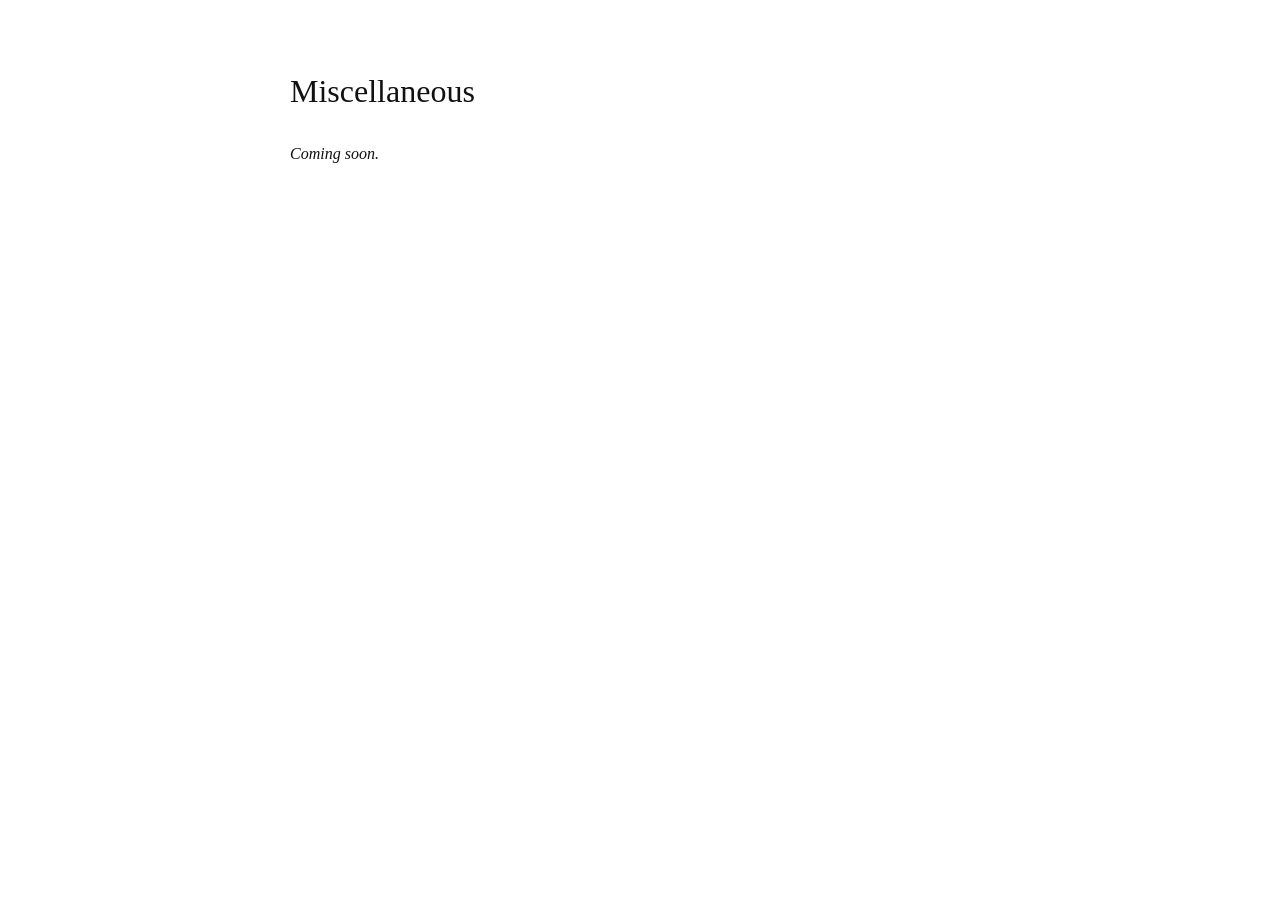
==== docs/miscellaneous.html @ 48b23d71 "Initial site scaffold" ====
<!DOCTYPE html>
<html xmlns="http://www.w3.org/1999/xhtml" lang="en" xml:lang="en"><head>

<meta charset="utf-8">
<meta name="generator" content="quarto-1.9.37">

<meta name="viewport" content="width=device-width, initial-scale=1.0, user-scalable=yes">


<title>Miscellaneous – Michael J. Moody</title>
<style>
/* Default styles provided by pandoc.
** See https://pandoc.org/MANUAL.html#variables-for-html for config info.
*/
code{white-space: pre-wrap;}
span.smallcaps{font-variant: small-caps;}
div.columns{display: flex; gap: min(4vw, 1.5em);}
div.column{flex: auto; overflow-x: auto;}
div.hanging-indent{margin-left: 1.5em; text-indent: -1.5em;}
ul.task-list{list-style: none;}
ul.task-list li input[type="checkbox"] {
  width: 0.8em;
  margin: 0 0.8em 0.2em -1em; /* quarto-specific, see https://github.com/quarto-dev/quarto-cli/issues/4556 */ 
  vertical-align: middle;
}
.display.math{display: block; text-align: center; margin: 0.5rem auto;}
</style>


<script src="site_libs/clipboard/clipboard.min.js"></script>
<script src="site_libs/quarto-html/tabby.min.js"></script>
<script src="site_libs/quarto-html/popper.min.js"></script>
<script src="site_libs/quarto-html/tippy.umd.min.js"></script>
<script src="site_libs/quarto-html/anchor.min.js"></script>
<link href="site_libs/quarto-html/tippy.css" rel="stylesheet">
<link href="site_libs/quarto-html/light-border.css" rel="stylesheet">
<link href="site_libs/quarto-html/quarto-html-640605f58ae58ee79329c070719e555b.min.css" rel="stylesheet" append-hash="true" data-mode="light">
<link href="site_libs/quarto-html/quarto-syntax-highlighting-7f8f88aac4f3542376d5c11b86a4c14d.css" rel="stylesheet" id="quarto-text-highlighting-styles">


<link rel="stylesheet" href="styles.css">
</head>

<body>


<header id="title-block-header">
<h1 class="title">Miscellaneous</h1>

</header>


<p><em>Coming soon.</em></p>


<script id="quarto-html-after-body" type="application/javascript">
  window.document.addEventListener("DOMContentLoaded", function (event) {
    const tabsets =  window.document.querySelectorAll(".panel-tabset-tabby")
    tabsets.forEach(function(tabset) {
      const tabby = new Tabby('#' + tabset.id);
    });
    const icon = "";
    const anchorJS = new window.AnchorJS();
    anchorJS.options = {
      placement: 'right',
      icon: icon
    };
    anchorJS.add('.anchored');
    const isCodeAnnotation = (el) => {
      for (const clz of el.classList) {
        if (clz.startsWith('code-annotation-')) {                     
          return true;
        }
      }
      return false;
    }
    const onCopySuccess = function(e) {
      // button target
      const button = e.trigger;
      // don't keep focus
      button.blur();
      // flash "checked"
      button.classList.add('code-copy-button-checked');
      var currentTitle = button.getAttribute("title");
      button.setAttribute("title", "Copied!");
      let tooltip;
      if (window.bootstrap) {
        button.setAttribute("data-bs-toggle", "tooltip");
        button.setAttribute("data-bs-placement", "left");
        button.setAttribute("data-bs-title", "Copied!");
        tooltip = new bootstrap.Tooltip(button, 
          { trigger: "manual", 
            customClass: "code-copy-button-tooltip",
            offset: [0, -8]});
        tooltip.show();    
      }
      setTimeout(function() {
        if (tooltip) {
          tooltip.hide();
          button.removeAttribute("data-bs-title");
          button.removeAttribute("data-bs-toggle");
          button.removeAttribute("data-bs-placement");
        }
        button.setAttribute("title", currentTitle);
        button.classList.remove('code-copy-button-checked');
      }, 1000);
      // clear code selection
      e.clearSelection();
    }
    const getTextToCopy = function(trigger) {
      const outerScaffold = trigger.parentElement.cloneNode(true);
      const codeEl = outerScaffold.querySelector('code');
      for (const childEl of codeEl.children) {
        if (isCodeAnnotation(childEl)) {
          childEl.remove();
        }
      }
      return codeEl.innerText;
    }
    const clipboard = new window.ClipboardJS('.code-copy-button:not([data-in-quarto-modal])', {
      text: getTextToCopy
    });
    clipboard.on('success', onCopySuccess);
    if (window.document.getElementById('quarto-embedded-source-code-modal')) {
      const clipboardModal = new window.ClipboardJS('.code-copy-button[data-in-quarto-modal]', {
        text: getTextToCopy,
        container: window.document.getElementById('quarto-embedded-source-code-modal')
      });
      clipboardModal.on('success', onCopySuccess);
    }
      var localhostRegex = new RegExp(/^(?:http|https):\/\/localhost\:?[0-9]*\//);
      var mailtoRegex = new RegExp(/^mailto:/);
        var filterRegex = new RegExp('/' + window.location.host + '/');
      var isInternal = (href) => {
          return filterRegex.test(href) || localhostRegex.test(href) || mailtoRegex.test(href);
      }
      // Inspect non-navigation links and adorn them if external
     var links = window.document.querySelectorAll('a[href]:not(.nav-link):not(.navbar-brand):not(.toc-action):not(.sidebar-link):not(.sidebar-item-toggle):not(.pagination-link):not(.no-external):not([aria-hidden]):not(.dropdown-item):not(.quarto-navigation-tool):not(.about-link)');
      for (var i=0; i<links.length; i++) {
        const link = links[i];
        if (!isInternal(link.href)) {
          // undo the damage that might have been done by quarto-nav.js in the case of
          // links that we want to consider external
          if (link.dataset.originalHref !== undefined) {
            link.href = link.dataset.originalHref;
          }
        }
      }
    function tippyHover(el, contentFn, onTriggerFn, onUntriggerFn) {
      const config = {
        allowHTML: true,
        maxWidth: 500,
        delay: 100,
        arrow: false,
        appendTo: function(el) {
            return el.parentElement;
        },
        interactive: true,
        interactiveBorder: 10,
        theme: 'light-border',
        placement: 'bottom-start',
      };
      if (contentFn) {
        config.content = contentFn;
      }
      if (onTriggerFn) {
        config.onTrigger = onTriggerFn;
      }
      if (onUntriggerFn) {
        config.onUntrigger = onUntriggerFn;
      }
      window.tippy(el, config); 
    }
    const noterefs = window.document.querySelectorAll('a[role="doc-noteref"]');
    for (var i=0; i<noterefs.length; i++) {
      const ref = noterefs[i];
      tippyHover(ref, function() {
        // use id or data attribute instead here
        let href = ref.getAttribute('data-footnote-href') || ref.getAttribute('href');
        try { href = new URL(href).hash; } catch {}
        const id = href.replace(/^#\/?/, "");
        const note = window.document.getElementById(id);
        if (note) {
          return note.innerHTML;
        } else {
          return "";
        }
      });
    }
    const xrefs = window.document.querySelectorAll('a.quarto-xref');
    const processXRef = (id, note) => {
      // Strip column container classes
      const stripColumnClz = (el) => {
        el.classList.remove("page-full", "page-columns");
        if (el.children) {
          for (const child of el.children) {
            stripColumnClz(child);
          }
        }
      }
      stripColumnClz(note)
      if (id === null || id.startsWith('sec-')) {
        // Special case sections, only their first couple elements
        const container = document.createElement("div");
        if (note.children && note.children.length > 2) {
          container.appendChild(note.children[0].cloneNode(true));
          for (let i = 1; i < note.children.length; i++) {
            const child = note.children[i];
            if (child.tagName === "P" && child.innerText === "") {
              continue;
            } else {
              container.appendChild(child.cloneNode(true));
              break;
            }
          }
          if (window.Quarto?.typesetMath) {
            window.Quarto.typesetMath(container);
          }
          return container.innerHTML
        } else {
          if (window.Quarto?.typesetMath) {
            window.Quarto.typesetMath(note);
          }
          return note.innerHTML;
        }
      } else {
        // Remove any anchor links if they are present
        const anchorLink = note.querySelector('a.anchorjs-link');
        if (anchorLink) {
          anchorLink.remove();
        }
        if (window.Quarto?.typesetMath) {
          window.Quarto.typesetMath(note);
        }
        if (note.classList.contains("callout")) {
          return note.outerHTML;
        } else {
          return note.innerHTML;
        }
      }
    }
    for (var i=0; i<xrefs.length; i++) {
      const xref = xrefs[i];
      tippyHover(xref, undefined, function(instance) {
        instance.disable();
        let url = xref.getAttribute('href');
        let hash = undefined; 
        if (url.startsWith('#')) {
          hash = url;
        } else {
          try { hash = new URL(url).hash; } catch {}
        }
        if (hash) {
          const id = hash.replace(/^#\/?/, "");
          const note = window.document.getElementById(id);
          if (note !== null) {
            try {
              const html = processXRef(id, note.cloneNode(true));
              instance.setContent(html);
            } finally {
              instance.enable();
              instance.show();
            }
          } else {
            // See if we can fetch this
            fetch(url.split('#')[0])
            .then(res => res.text())
            .then(html => {
              const parser = new DOMParser();
              const htmlDoc = parser.parseFromString(html, "text/html");
              const note = htmlDoc.getElementById(id);
              if (note !== null) {
                const html = processXRef(id, note);
                instance.setContent(html);
              } 
            }).finally(() => {
              instance.enable();
              instance.show();
            });
          }
        } else {
          // See if we can fetch a full url (with no hash to target)
          // This is a special case and we should probably do some content thinning / targeting
          fetch(url)
          .then(res => res.text())
          .then(html => {
            const parser = new DOMParser();
            const htmlDoc = parser.parseFromString(html, "text/html");
            const note = htmlDoc.querySelector('main.content');
            if (note !== null) {
              // This should only happen for chapter cross references
              // (since there is no id in the URL)
              // remove the first header
              if (note.children.length > 0 && note.children[0].tagName === "HEADER") {
                note.children[0].remove();
              }
              const html = processXRef(null, note);
              instance.setContent(html);
            } 
          }).finally(() => {
            instance.enable();
            instance.show();
          });
        }
      }, function(instance) {
      });
    }
        let selectedAnnoteEl;
        const selectorForAnnotation = ( cell, annotation) => {
          let cellAttr = 'data-code-cell="' + cell + '"';
          let lineAttr = 'data-code-annotation="' +  annotation + '"';
          const selector = 'span[' + cellAttr + '][' + lineAttr + ']';
          return selector;
        }
        const selectCodeLines = (annoteEl) => {
          const doc = window.document;
          const targetCell = annoteEl.getAttribute("data-target-cell");
          const targetAnnotation = annoteEl.getAttribute("data-target-annotation");
          const annoteSpan = window.document.querySelector(selectorForAnnotation(targetCell, targetAnnotation));
          const lines = annoteSpan.getAttribute("data-code-lines").split(",");
          const lineIds = lines.map((line) => {
            return targetCell + "-" + line;
          })
          let top = null;
          let height = null;
          let parent = null;
          if (lineIds.length > 0) {
              //compute the position of the single el (top and bottom and make a div)
              const el = window.document.getElementById(lineIds[0]);
              top = el.offsetTop;
              height = el.offsetHeight;
              parent = el.parentElement.parentElement;
            if (lineIds.length > 1) {
              const lastEl = window.document.getElementById(lineIds[lineIds.length - 1]);
              const bottom = lastEl.offsetTop + lastEl.offsetHeight;
              height = bottom - top;
            }
            if (top !== null && height !== null && parent !== null) {
              // cook up a div (if necessary) and position it 
              let div = window.document.getElementById("code-annotation-line-highlight");
              if (div === null) {
                div = window.document.createElement("div");
                div.setAttribute("id", "code-annotation-line-highlight");
                div.style.position = 'absolute';
                parent.appendChild(div);
              }
              div.style.top = top - 2 + "px";
              div.style.height = height + 4 + "px";
              div.style.left = 0;
              let gutterDiv = window.document.getElementById("code-annotation-line-highlight-gutter");
              if (gutterDiv === null) {
                gutterDiv = window.document.createElement("div");
                gutterDiv.setAttribute("id", "code-annotation-line-highlight-gutter");
                gutterDiv.style.position = 'absolute';
                const codeCell = window.document.getElementById(targetCell);
                const gutter = codeCell.querySelector('.code-annotation-gutter');
                gutter.appendChild(gutterDiv);
              }
              gutterDiv.style.top = top - 2 + "px";
              gutterDiv.style.height = height + 4 + "px";
            }
            selectedAnnoteEl = annoteEl;
          }
        };
        const unselectCodeLines = () => {
          const elementsIds = ["code-annotation-line-highlight", "code-annotation-line-highlight-gutter"];
          elementsIds.forEach((elId) => {
            const div = window.document.getElementById(elId);
            if (div) {
              div.remove();
            }
          });
          selectedAnnoteEl = undefined;
        };
          // Handle positioning of the toggle
      window.addEventListener(
        "resize",
        throttle(() => {
          elRect = undefined;
          if (selectedAnnoteEl) {
            selectCodeLines(selectedAnnoteEl);
          }
        }, 10)
      );
      function throttle(fn, ms) {
      let throttle = false;
      let timer;
        return (...args) => {
          if(!throttle) { // first call gets through
              fn.apply(this, args);
              throttle = true;
          } else { // all the others get throttled
              if(timer) clearTimeout(timer); // cancel #2
              timer = setTimeout(() => {
                fn.apply(this, args);
                timer = throttle = false;
              }, ms);
          }
        };
      }
        // Attach click handler to the DT
        const annoteDls = window.document.querySelectorAll('dt[data-target-cell]');
        for (const annoteDlNode of annoteDls) {
          annoteDlNode.addEventListener('click', (event) => {
            const clickedEl = event.target;
            if (clickedEl !== selectedAnnoteEl) {
              unselectCodeLines();
              const activeEl = window.document.querySelector('dt[data-target-cell].code-annotation-active');
              if (activeEl) {
                activeEl.classList.remove('code-annotation-active');
              }
              selectCodeLines(clickedEl);
              clickedEl.classList.add('code-annotation-active');
            } else {
              // Unselect the line
              unselectCodeLines();
              clickedEl.classList.remove('code-annotation-active');
            }
          });
        }
    const findCites = (el) => {
      const parentEl = el.parentElement;
      if (parentEl) {
        const cites = parentEl.dataset.cites;
        if (cites) {
          return {
            el,
            cites: cites.split(' ')
          };
        } else {
          return findCites(el.parentElement)
        }
      } else {
        return undefined;
      }
    };
    var bibliorefs = window.document.querySelectorAll('a[role="doc-biblioref"]');
    for (var i=0; i<bibliorefs.length; i++) {
      const ref = bibliorefs[i];
      const citeInfo = findCites(ref);
      if (citeInfo) {
        tippyHover(citeInfo.el, function() {
          var popup = window.document.createElement('div');
          citeInfo.cites.forEach(function(cite) {
            var citeDiv = window.document.createElement('div');
            citeDiv.classList.add('hanging-indent');
            citeDiv.classList.add('csl-entry');
            var biblioDiv = window.document.getElementById('ref-' + cite);
            if (biblioDiv) {
              citeDiv.innerHTML = biblioDiv.innerHTML;
            }
            popup.appendChild(citeDiv);
          });
          return popup.innerHTML;
        });
      }
    }
  });
  </script>




</body></html>
---- docs/site_libs/quarto-html/tippy.css ----
.tippy-box[data-animation=fade][data-state=hidden]{opacity:0}[data-tippy-root]{max-width:calc(100vw - 10px)}.tippy-box{position:relative;background-color:#333;color:#fff;border-radius:4px;font-size:14px;line-height:1.4;white-space:normal;outline:0;transition-property:transform,visibility,opacity}.tippy-box[data-placement^=top]>.tippy-arrow{bottom:0}.tippy-box[data-placement^=top]>.tippy-arrow:before{bottom:-7px;left:0;border-width:8px 8px 0;border-top-color:initial;transform-origin:center top}.tippy-box[data-placement^=bottom]>.tippy-arrow{top:0}.tippy-box[data-placement^=bottom]>.tippy-arrow:before{top:-7px;left:0;border-width:0 8px 8px;border-bottom-color:initial;transform-origin:center bottom}.tippy-box[data-placement^=left]>.tippy-arrow{right:0}.tippy-box[data-placement^=left]>.tippy-arrow:before{border-width:8px 0 8px 8px;border-left-color:initial;right:-7px;transform-origin:center left}.tippy-box[data-placement^=right]>.tippy-arrow{left:0}.tippy-box[data-placement^=right]>.tippy-arrow:before{left:-7px;border-width:8px 8px 8px 0;border-right-color:initial;transform-origin:center right}.tippy-box[data-inertia][data-state=visible]{transition-timing-function:cubic-bezier(.54,1.5,.38,1.11)}.tippy-arrow{width:16px;height:16px;color:#333}.tippy-arrow:before{content:"";position:absolute;border-color:transparent;border-style:solid}.tippy-content{position:relative;padding:5px 9px;z-index:1}
---- docs/site_libs/quarto-html/quarto-syntax-highlighting-7f8f88aac4f3542376d5c11b86a4c14d.css ----
/* quarto syntax highlight colors */
:root {
  --quarto-hl-ot-color: #003B4F;
  --quarto-hl-at-color: #657422;
  --quarto-hl-ss-color: #20794D;
  --quarto-hl-an-color: #5E5E5E;
  --quarto-hl-fu-color: #4758AB;
  --quarto-hl-st-color: #20794D;
  --quarto-hl-cf-color: #003B4F;
  --quarto-hl-op-color: #5E5E5E;
  --quarto-hl-er-color: #AD0000;
  --quarto-hl-bn-color: #AD0000;
  --quarto-hl-al-color: #AD0000;
  --quarto-hl-va-color: #111111;
  --quarto-hl-bu-color: inherit;
  --quarto-hl-ex-color: inherit;
  --quarto-hl-pp-color: #AD0000;
  --quarto-hl-in-color: #5E5E5E;
  --quarto-hl-vs-color: #20794D;
  --quarto-hl-wa-color: #5E5E5E;
  --quarto-hl-do-color: #5E5E5E;
  --quarto-hl-im-color: #00769E;
  --quarto-hl-ch-color: #20794D;
  --quarto-hl-dt-color: #AD0000;
  --quarto-hl-fl-color: #AD0000;
  --quarto-hl-co-color: #5E5E5E;
  --quarto-hl-cv-color: #5E5E5E;
  --quarto-hl-cn-color: #8f5902;
  --quarto-hl-sc-color: #5E5E5E;
  --quarto-hl-dv-color: #AD0000;
  --quarto-hl-kw-color: #003B4F;
}

/* other quarto variables */
:root {
  --quarto-font-monospace: SFMono-Regular, Menlo, Monaco, Consolas, "Liberation Mono", "Courier New", monospace;
}

/* syntax highlight based on Pandoc's rules */
pre > code.sourceCode > span {
  color: #003B4F;
}

code.sourceCode > span {
  color: #003B4F;
}

div.sourceCode,
div.sourceCode pre.sourceCode {
  color: #003B4F;
}

/* Normal */
code span {
  color: #003B4F;
}

/* Alert */
code span.al {
  color: #AD0000;
  font-style: inherit;
}

/* Annotation */
code span.an {
  color: #5E5E5E;
  font-style: inherit;
}

/* Attribute */
code span.at {
  color: #657422;
  font-style: inherit;
}

/* BaseN */
code span.bn {
  color: #AD0000;
  font-style: inherit;
}

/* BuiltIn */
code span.bu {
  font-style: inherit;
}

/* ControlFlow */
code span.cf {
  color: #003B4F;
  font-weight: bold;
  font-style: inherit;
}

/* Char */
code span.ch {
  color: #20794D;
  font-style: inherit;
}

/* Constant */
code span.cn {
  color: #8f5902;
  font-style: inherit;
}

/* Comment */
code span.co {
  color: #5E5E5E;
  font-style: inherit;
}

/* CommentVar */
code span.cv {
  color: #5E5E5E;
  font-style: italic;
}

/* Documentation */
code span.do {
  color: #5E5E5E;
  font-style: italic;
}

/* DataType */
code span.dt {
  color: #AD0000;
  font-style: inherit;
}

/* DecVal */
code span.dv {
  color: #AD0000;
  font-style: inherit;
}

/* Error */
code span.er {
  color: #AD0000;
  font-style: inherit;
}

/* Extension */
code span.ex {
  font-style: inherit;
}

/* Float */
code span.fl {
  color: #AD0000;
  font-style: inherit;
}

/* Function */
code span.fu {
  color: #4758AB;
  font-style: inherit;
}

/* Import */
code span.im {
  color: #00769E;
  font-style: inherit;
}

/* Information */
code span.in {
  color: #5E5E5E;
  font-style: inherit;
}

/* Keyword */
code span.kw {
  color: #003B4F;
  font-weight: bold;
  font-style: inherit;
}

/* Operator */
code span.op {
  color: #5E5E5E;
  font-style: inherit;
}

/* Other */
code span.ot {
  color: #003B4F;
  font-style: inherit;
}

/* Preprocessor */
code span.pp {
  color: #AD0000;
  font-style: inherit;
}

/* SpecialChar */
code span.sc {
  color: #5E5E5E;
  font-style: inherit;
}

/* SpecialString */
code span.ss {
  color: #20794D;
  font-style: inherit;
}

/* String */
code span.st {
  color: #20794D;
  font-style: inherit;
}

/* Variable */
code span.va {
  color: #111111;
  font-style: inherit;
}

/* VerbatimString */
code span.vs {
  color: #20794D;
  font-style: inherit;
}

/* Warning */
code span.wa {
  color: #5E5E5E;
  font-style: italic;
}

.prevent-inlining {
  content: "</";
}

/*# sourceMappingURL=789ad8cd35626ba772517505b42a116e.css.map */
---- docs/styles.css ----
body {
  font-family: Georgia, serif;
  font-size: 16px;
  line-height: 1.7;
  color: #111;
  background-color: #fff;
  max-width: 700px;
  margin: 0 auto;
  padding: 2rem 1.5rem;
}

h1, h2, h3 {
  font-weight: normal;
  margin-top: 2rem;
}

a {
  color: #111111;
  text-decoration: underline;
}

a:hover {
  color: #555;
}

nav {
  margin-bottom: 2rem;
  border-bottom: 1px solid #ddd;
  padding-bottom: 0.75rem;
}

.navbar-brand {
  font-weight: bold;
  text-decoration: none;
}

hr {
  border: none;
  border-top: 1px solid #ddd;
  margin: 2rem 0;
}
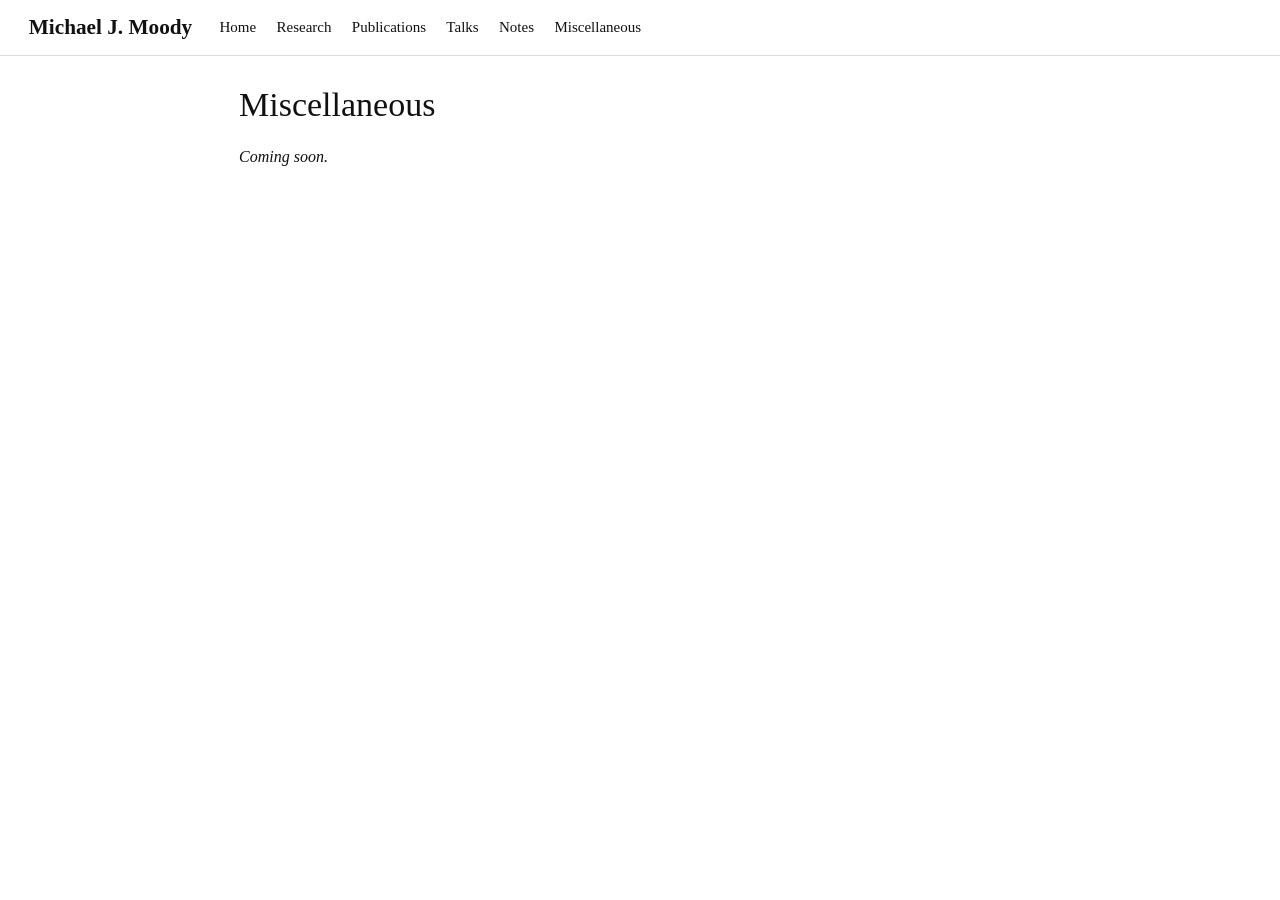
==== commit 423815d1: "Home page layout with photo, plain styling, no scroll" ====
--- a/docs/miscellaneous.html
+++ b/docs/miscellaneous.html
@@ -23,29 +23,112 @@
   margin: 0 0.8em 0.2em -1em; /* quarto-specific, see https://github.com/quarto-dev/quarto-cli/issues/4556 */ 
   vertical-align: middle;
 }
-.display.math{display: block; text-align: center; margin: 0.5rem auto;}
 </style>
 
 
+<script src="site_libs/quarto-nav/quarto-nav.js"></script>
+<script src="site_libs/quarto-nav/headroom.min.js"></script>
 <script src="site_libs/clipboard/clipboard.min.js"></script>
-<script src="site_libs/quarto-html/tabby.min.js"></script>
+<script src="site_libs/quarto-html/quarto.js" type="module"></script>
+<script src="site_libs/quarto-html/tabsets/tabsets.js" type="module"></script>
 <script src="site_libs/quarto-html/popper.min.js"></script>
 <script src="site_libs/quarto-html/tippy.umd.min.js"></script>
 <script src="site_libs/quarto-html/anchor.min.js"></script>
 <link href="site_libs/quarto-html/tippy.css" rel="stylesheet">
-<link href="site_libs/quarto-html/light-border.css" rel="stylesheet">
-<link href="site_libs/quarto-html/quarto-html-640605f58ae58ee79329c070719e555b.min.css" rel="stylesheet" append-hash="true" data-mode="light">
 <link href="site_libs/quarto-html/quarto-syntax-highlighting-7f8f88aac4f3542376d5c11b86a4c14d.css" rel="stylesheet" id="quarto-text-highlighting-styles">
+<script src="site_libs/bootstrap/bootstrap.min.js"></script>
+<link href="site_libs/bootstrap/bootstrap-icons.css" rel="stylesheet">
+<link href="site_libs/bootstrap/bootstrap-6033a600180109c3731f6a886c29932c.min.css" rel="stylesheet" append-hash="true" id="quarto-bootstrap" data-mode="light">
+<script id="quarto-search-options" type="application/json">{
+  "language": {
+    "search-no-results-text": "No results",
+    "search-matching-documents-text": "matching documents",
+    "search-copy-link-title": "Copy link to search",
+    "search-hide-matches-text": "Hide additional matches",
+    "search-more-match-text": "more match in this document",
+    "search-more-matches-text": "more matches in this document",
+    "search-clear-button-title": "Clear",
+    "search-text-placeholder": "",
+    "search-detached-cancel-button-title": "Cancel",
+    "search-submit-button-title": "Submit",
+    "search-label": "Search"
+  }
+}</script>
 
 
 <link rel="stylesheet" href="styles.css">
 </head>
 
-<body>
-
-
-<header id="title-block-header">
+<body class="nav-fixed fullcontent quarto-light">
+
+<div id="quarto-search-results"></div>
+  <header id="quarto-header" class="headroom fixed-top">
+    <nav class="navbar navbar-expand-lg " data-bs-theme="dark">
+      <div class="navbar-container container-fluid">
+      <div class="navbar-brand-container mx-auto">
+    <a class="navbar-brand" href="./index.html">
+    <span class="navbar-title">Michael J. Moody</span>
+    </a>
+  </div>
+          <button class="navbar-toggler" type="button" data-bs-toggle="collapse" data-bs-target="#navbarCollapse" aria-controls="navbarCollapse" role="menu" aria-expanded="false" aria-label="Toggle navigation" onclick="if (window.quartoToggleHeadroom) { window.quartoToggleHeadroom(); }">
+  <span class="navbar-toggler-icon"></span>
+</button>
+          <div class="collapse navbar-collapse" id="navbarCollapse">
+            <ul class="navbar-nav navbar-nav-scroll me-auto">
+  <li class="nav-item">
+    <a class="nav-link" href="./index.html"> 
+<span class="menu-text">Home</span></a>
+  </li>  
+  <li class="nav-item">
+    <a class="nav-link" href="./research.html"> 
+<span class="menu-text">Research</span></a>
+  </li>  
+  <li class="nav-item">
+    <a class="nav-link" href="./publications.html"> 
+<span class="menu-text">Publications</span></a>
+  </li>  
+  <li class="nav-item">
+    <a class="nav-link" href="./talks.html"> 
+<span class="menu-text">Talks</span></a>
+  </li>  
+  <li class="nav-item">
+    <a class="nav-link" href="./notes.html"> 
+<span class="menu-text">Notes</span></a>
+  </li>  
+  <li class="nav-item">
+    <a class="nav-link active" href="./miscellaneous.html" aria-current="page"> 
+<span class="menu-text">Miscellaneous</span></a>
+  </li>  
+</ul>
+          </div> <!-- /navcollapse -->
+            <div class="quarto-navbar-tools">
+</div>
+      </div> <!-- /container-fluid -->
+    </nav>
+</header>
+<!-- content -->
+<div id="quarto-content" class="quarto-container page-columns page-rows-contents page-layout-article page-navbar">
+<!-- sidebar -->
+<!-- margin-sidebar -->
+    
+<!-- main -->
+<main class="content" id="quarto-document-content">
+
+<header id="title-block-header" class="quarto-title-block default">
+<div class="quarto-title">
 <h1 class="title">Miscellaneous</h1>
+</div>
+
+
+
+<div class="quarto-title-meta">
+
+    
+  
+    
+  </div>
+  
+
 
 </header>
 
@@ -53,12 +136,10 @@
 <p><em>Coming soon.</em></p>
 
 
+
+</main> <!-- /main -->
 <script id="quarto-html-after-body" type="application/javascript">
   window.document.addEventListener("DOMContentLoaded", function (event) {
-    const tabsets =  window.document.querySelectorAll(".panel-tabset-tabby")
-    tabsets.forEach(function(tabset) {
-      const tabby = new Tabby('#' + tabset.id);
-    });
     const icon = "";
     const anchorJS = new window.AnchorJS();
     anchorJS.options = {
@@ -157,7 +238,7 @@
         },
         interactive: true,
         interactiveBorder: 10,
-        theme: 'light-border',
+        theme: 'quarto',
         placement: 'bottom-start',
       };
       if (contentFn) {
@@ -457,6 +538,7 @@
     }
   });
   </script>
+</div> <!-- /content -->
 
 
 
--- a/docs/styles.css
+++ b/docs/styles.css
@@ -4,16 +4,35 @@
   line-height: 1.7;
   color: #111;
   background-color: #fff;
-  max-width: 700px;
-  margin: 0 auto;
-  padding: 2rem 1.5rem;
 }
 
-h1, h2, h3 {
-  font-weight: normal;
-  margin-top: 2rem;
+/* plain white navbar */
+.navbar {
+  background-color: #fff !important;
+  border-bottom: 1px solid #ddd;
+  box-shadow: none;
+  height: 56px;
 }
 
+.navbar-brand,
+.navbar-brand:hover {
+  color: #111 !important;
+  font-weight: bold;
+  font-family: Georgia, serif;
+}
+
+.nav-link,
+.nav-link:hover {
+  color: #111 !important;
+  font-family: Georgia, serif;
+  font-size: 15px;
+}
+
+.nav-link:hover {
+  text-decoration: underline;
+}
+
+/* plain links */
 a {
   color: #111111;
   text-decoration: underline;
@@ -23,15 +42,9 @@
   color: #555;
 }
 
-nav {
-  margin-bottom: 2rem;
-  border-bottom: 1px solid #ddd;
-  padding-bottom: 0.75rem;
-}
-
-.navbar-brand {
-  font-weight: bold;
-  text-decoration: none;
+h1, h2, h3 {
+  font-weight: normal;
+  margin-top: 2rem;
 }
 
 hr {
@@ -39,3 +52,57 @@
   border-top: 1px solid #ddd;
   margin: 2rem 0;
 }
+
+/* constrain content width on inner pages */
+.page-layout-article .quarto-container {
+  max-width: 750px;
+}
+
+/* strip quarto's inner container constraints on home page */
+.page-layout-full #quarto-content,
+.page-layout-full #quarto-document-content,
+.page-layout-full .quarto-container {
+  max-width: 100% !important;
+  width: 100% !important;
+  padding: 0 !important;
+  margin: 0 !important;
+}
+
+/* prevent scroll on home page */
+body:has(.home-layout) {
+  overflow: hidden;
+}
+
+/* home page layout */
+:root {
+  --nav-h: 64px;
+  --photo-gap: 3rem;
+}
+
+.home-layout {
+  position: relative;
+  width: 100vw;
+  height: calc(100vh - var(--nav-h));
+  overflow: hidden;
+}
+
+.home-left {
+  position: absolute;
+  left: 5%;
+  top: 50%;
+  transform: translateY(-50%);
+  width: 35%;
+}
+
+.home-right {
+  position: absolute;
+  right: 0;
+  top: 50%;
+  transform: translateY(-50%);
+}
+
+.home-right img {
+  height: calc(100vh - var(--nav-h) - var(--photo-gap) * 2);
+  width: auto;
+  display: block;
+}
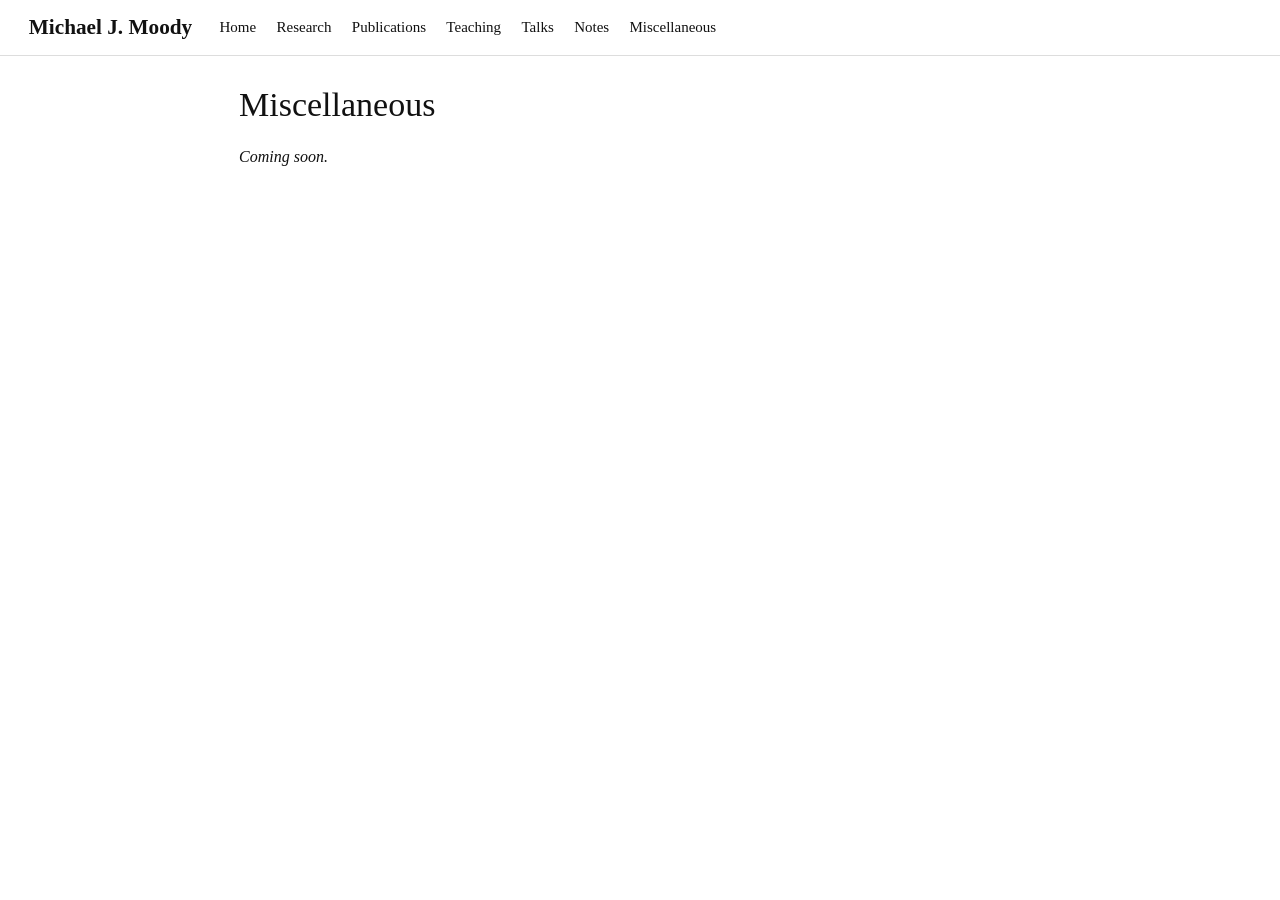
==== commit ce4b6346: "Add Teaching page and navbar link" ====
--- a/docs/miscellaneous.html
+++ b/docs/miscellaneous.html
@@ -88,6 +88,10 @@
 <span class="menu-text">Publications</span></a>
   </li>  
   <li class="nav-item">
+    <a class="nav-link" href="./teaching.html"> 
+<span class="menu-text">Teaching</span></a>
+  </li>  
+  <li class="nav-item">
     <a class="nav-link" href="./talks.html"> 
 <span class="menu-text">Talks</span></a>
   </li>  
--- a/docs/styles.css
+++ b/docs/styles.css
@@ -61,7 +61,9 @@
 /* strip quarto's inner container constraints on home page */
 .page-layout-full #quarto-content,
 .page-layout-full #quarto-document-content,
-.page-layout-full .quarto-container {
+.page-layout-full .quarto-container,
+.page-layout-full main,
+.page-layout-full .container-fluid {
   max-width: 100% !important;
   width: 100% !important;
   padding: 0 !important;
@@ -80,29 +82,32 @@
 }
 
 .home-layout {
-  position: relative;
+  display: flex;
+  align-items: center;
+  gap: 4rem;
+  padding: var(--photo-gap) 5%;
   width: 100vw;
   height: calc(100vh - var(--nav-h));
+  box-sizing: border-box;
   overflow: hidden;
 }
 
 .home-left {
-  position: absolute;
-  left: 5%;
-  top: 50%;
-  transform: translateY(-50%);
-  width: 35%;
+  flex: 1;
+  min-width: 0;
 }
 
 .home-right {
-  position: absolute;
-  right: 0;
-  top: 50%;
-  transform: translateY(-50%);
+  flex-shrink: 0;
+  width: 38vw;
+  overflow: hidden;
 }
 
 .home-right img {
-  height: calc(100vh - var(--nav-h) - var(--photo-gap) * 2);
+  max-height: calc(100vh - var(--nav-h) - var(--photo-gap) * 2);
+  max-width: 100%;
   width: auto;
+  height: auto;
   display: block;
+  margin-left: auto;
 }
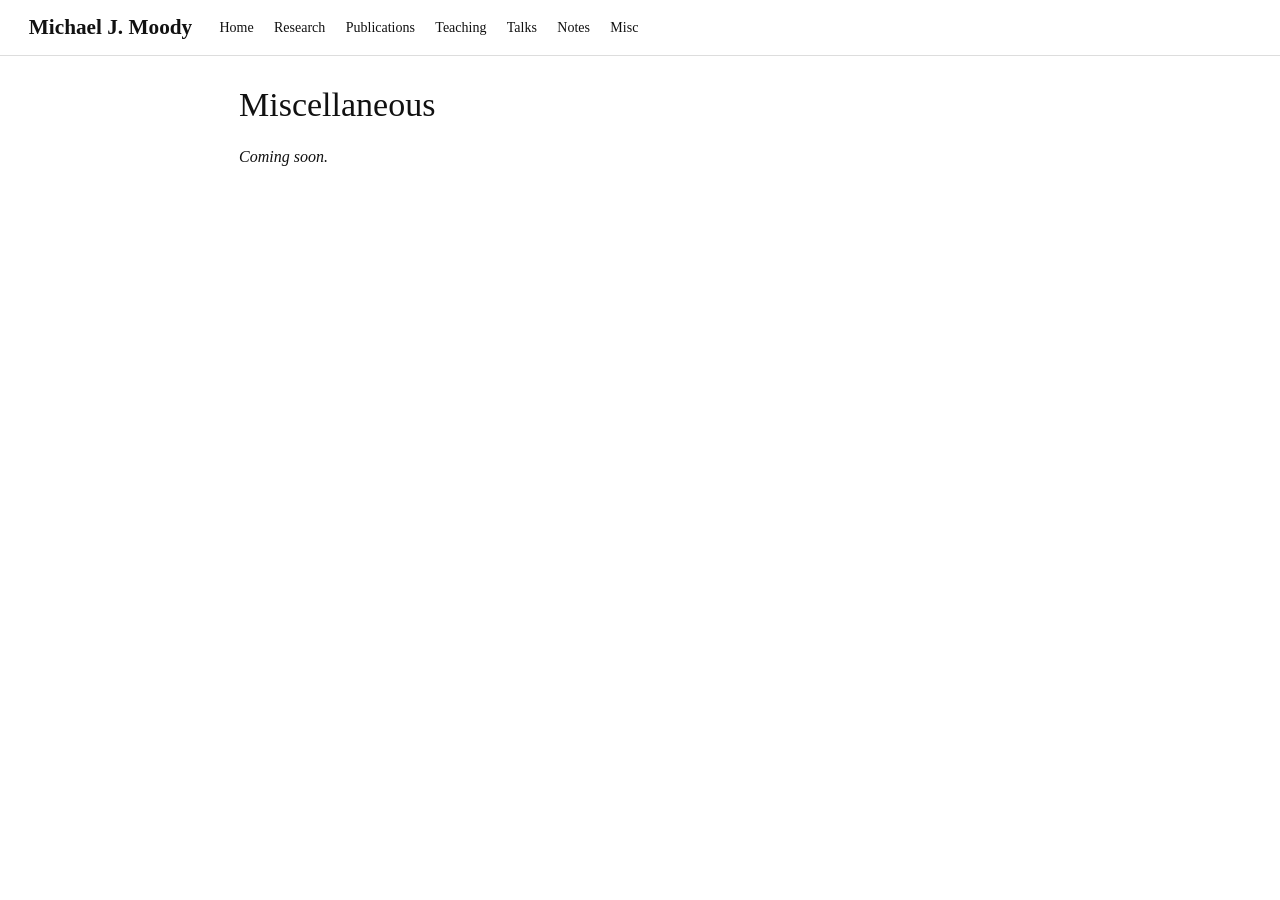
==== commit 6b313df9: "Shorten Misc label and tighten navbar spacing" ====
--- a/docs/miscellaneous.html
+++ b/docs/miscellaneous.html
@@ -27,7 +27,6 @@
 
 
 <script src="site_libs/quarto-nav/quarto-nav.js"></script>
-<script src="site_libs/quarto-nav/headroom.min.js"></script>
 <script src="site_libs/clipboard/clipboard.min.js"></script>
 <script src="site_libs/quarto-html/quarto.js" type="module"></script>
 <script src="site_libs/quarto-html/tabsets/tabsets.js" type="module"></script>
@@ -101,7 +100,7 @@
   </li>  
   <li class="nav-item">
     <a class="nav-link active" href="./miscellaneous.html" aria-current="page"> 
-<span class="menu-text">Miscellaneous</span></a>
+<span class="menu-text">Misc</span></a>
   </li>  
 </ul>
           </div> <!-- /navcollapse -->
--- a/docs/styles.css
+++ b/docs/styles.css
@@ -25,7 +25,9 @@
 .nav-link:hover {
   color: #111 !important;
   font-family: Georgia, serif;
-  font-size: 15px;
+  font-size: 14px;
+  padding-left: 0.6rem !important;
+  padding-right: 0.6rem !important;
 }
 
 .nav-link:hover {
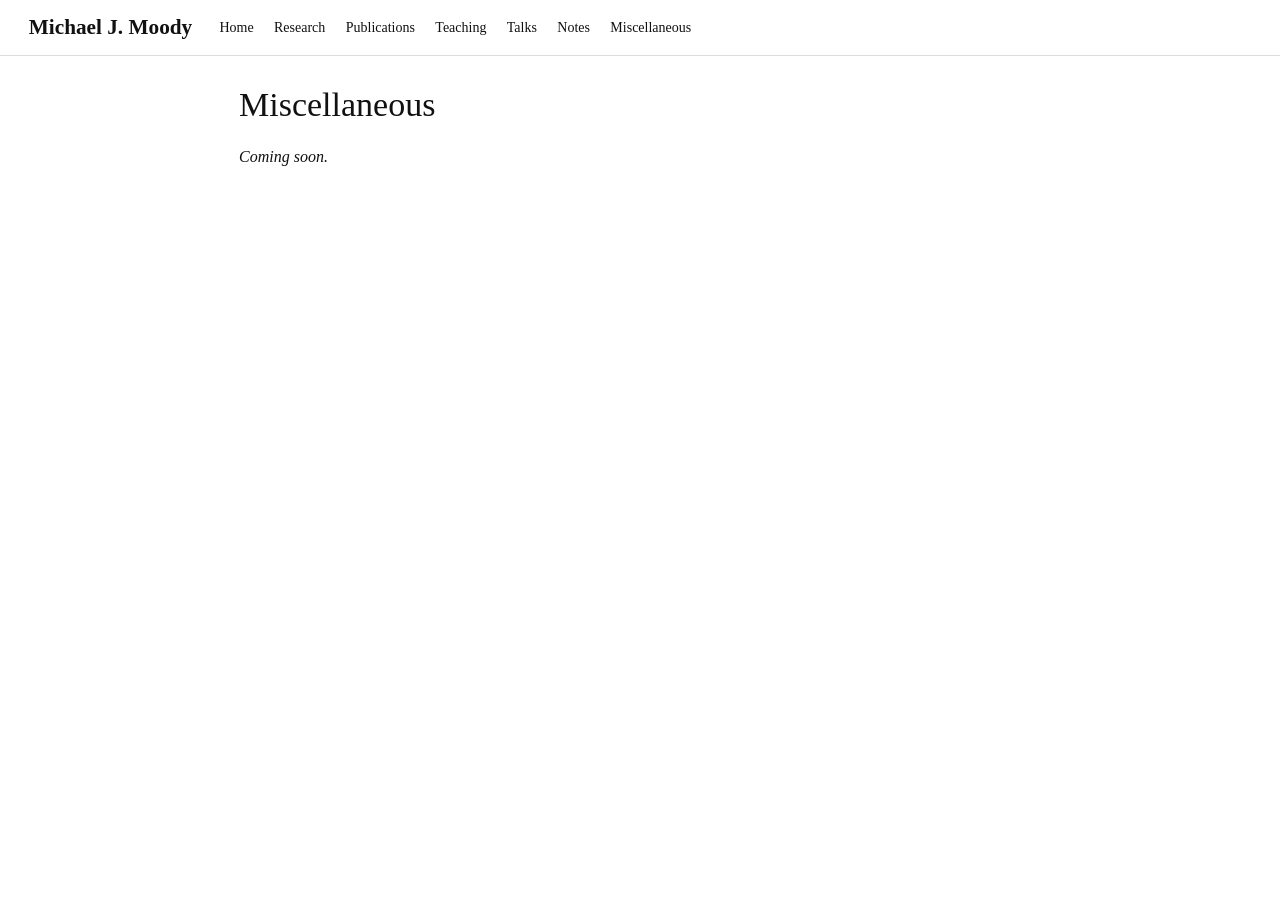
==== commit 28d1db92: "Restore Miscellaneous label in navbar" ====
--- a/docs/miscellaneous.html
+++ b/docs/miscellaneous.html
@@ -100,7 +100,7 @@
   </li>  
   <li class="nav-item">
     <a class="nav-link active" href="./miscellaneous.html" aria-current="page"> 
-<span class="menu-text">Misc</span></a>
+<span class="menu-text">Miscellaneous</span></a>
   </li>  
 </ul>
           </div> <!-- /navcollapse -->
--- a/docs/styles.css
+++ b/docs/styles.css
@@ -24,7 +24,6 @@
 .nav-link,
 .nav-link:hover {
   color: #111 !important;
-  font-family: Georgia, serif;
   font-size: 14px;
   padding-left: 0.6rem !important;
   padding-right: 0.6rem !important;
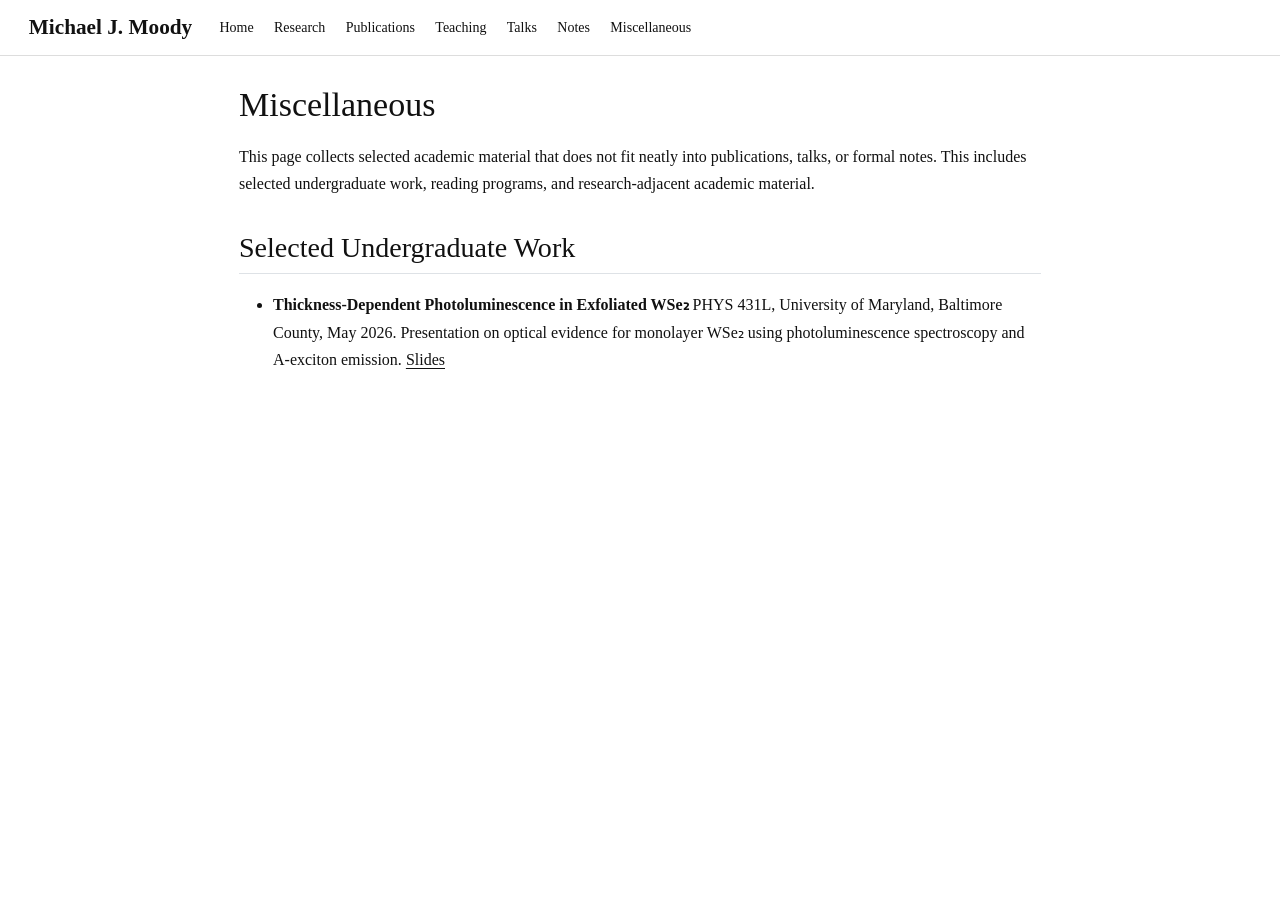
==== commit 23cbf935: "Add Miscellaneous page with WSe2 presentation slides" ====
--- a/docs/miscellaneous.html
+++ b/docs/miscellaneous.html
@@ -136,9 +136,15 @@
 </header>
 
 
-<p><em>Coming soon.</em></p>
-
-
+<p>This page collects selected academic material that does not fit neatly into publications, talks, or formal notes. This includes selected undergraduate work, reading programs, and research-adjacent academic material.</p>
+<section id="selected-undergraduate-work" class="level2">
+<h2 class="anchored" data-anchor-id="selected-undergraduate-work">Selected Undergraduate Work</h2>
+<ul>
+<li><strong>Thickness-Dependent Photoluminescence in Exfoliated WSe₂</strong> PHYS 431L, University of Maryland, Baltimore County, May 2026. Presentation on optical evidence for monolayer WSe₂ using photoluminescence spectroscopy and A-exciton emission. <a href="files/phys431_monolayer.pptx">Slides</a></li>
+</ul>
+
+
+</section>
 
 </main> <!-- /main -->
 <script id="quarto-html-after-body" type="application/javascript">
--- a/docs/styles.css
+++ b/docs/styles.css
@@ -12,6 +12,15 @@
   border-bottom: 1px solid #ddd;
   box-shadow: none;
   height: 56px;
+}
+
+.navbar-collapse {
+  display: flex !important;
+  flex-basis: auto !important;
+}
+
+.navbar-toggler {
+  display: none !important;
 }
 
 .navbar-brand,
